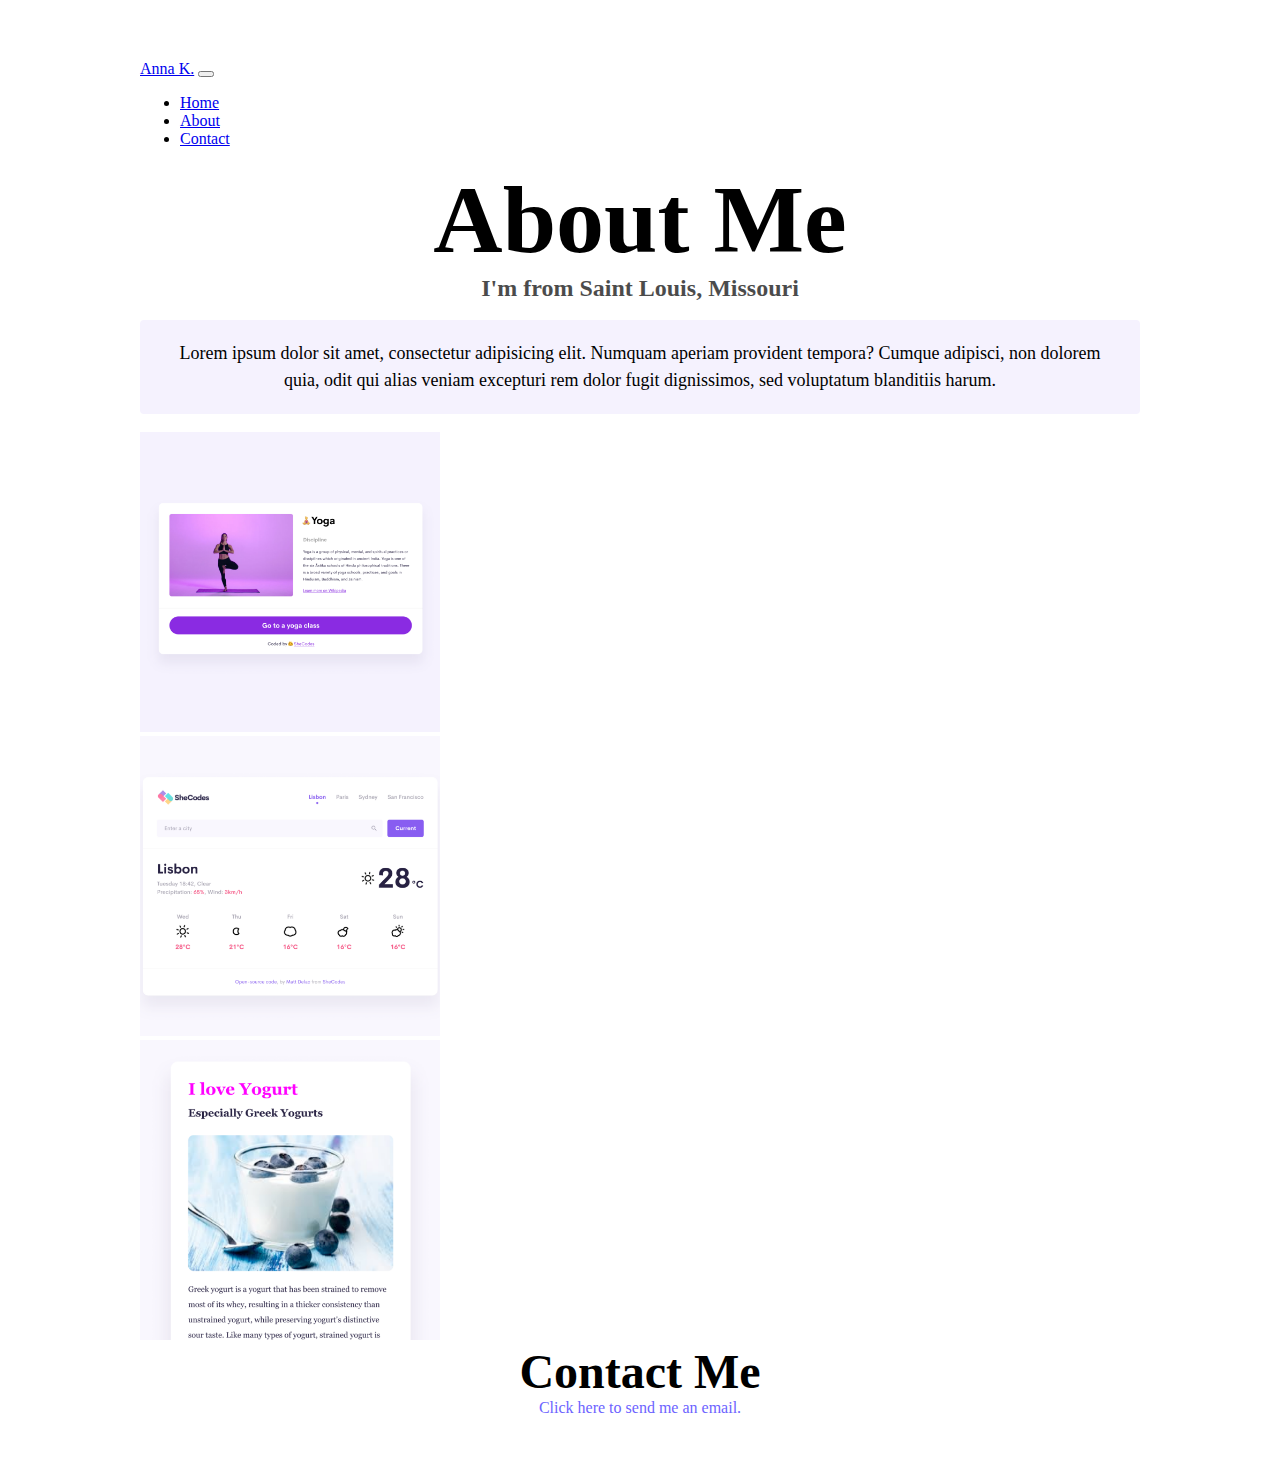
==== about.html @ 1eef8f0a "through VS code" ====
<!DOCTYPE html>
<html lang="en">
  <head>
    <meta charset="UTF-8" />
    <meta http-equiv="X-UA-Compatible" content="IE=edge" />
    <meta name="viewport" content="width=device-width, initial-scale=1.0" />
    <link rel="stylesheet" href="style.css" />
    <link
      href="https://cdn.jsdelivr.net/npm/bootstrap@5.1.3/dist/css/bootstrap.min.css"
      rel="stylesheet"
      integrity="sha384-1BmE4kWBq78iYhFldvKuhfTAU6auU8tT94WrHftjDbrCEXSU1oBoqyl2QvZ6jIW3"
      crossorigin="anonymous"
    />
    <script
      src="https://cdn.jsdelivr.net/npm/bootstrap@5.1.3/dist/js/bootstrap.bundle.min.js"
      integrity="sha384-ka7Sk0Gln4gmtz2MlQnikT1wXgYsOg+OMhuP+IlRH9sENBO0LRn5q+8nbTov4+1p"
      crossorigin="anonymous"
    ></script>
    <title>About Anna</title>
  </head>
  <body>
      <nav class="navbar navbar-expand-lg navbar-light bg-light">
          <div class="container-fluid">
            <a class="navbar-brand" href="#">Anna K.</a>
            <button
              class="navbar-toggler"
              type="button"
              data-bs-toggle="collapse"
              data-bs-target="#navbarNav"
              aria-controls="navbarNav"
              aria-expanded="false"
              aria-label="Toggle navigation"
            >
              <span class="navbar-toggler-icon"></span>
            </button>
            <div class="collapse navbar-collapse" id="navbarNav">
              <ul class="navbar-nav">
                <li class="nav-item">
                  <a class="nav-link active" aria-current="page" href="index.html">Home</a>
                </li>
                <li class="nav-item">
                  <a class="nav-link" href="about.html">About</a>
                </li>
                <li class="nav-item contact">
                  <a class="nav-link" href="about.html#contact">Contact</a>
                </li>
              </ul>
            </div>
          </div>
        </nav>
    <h1>About Me</h1>
    <h3>I'm from Saint Louis, Missouri</h3>
    <p class="p-4">  Lorem ipsum dolor sit amet, consectetur adipisicing elit. Numquam
        aperiam provident tempora? Cumque adipisci, non dolorem quia, odit qui
        alias veniam excepturi rem dolor fugit dignissimos, sed voluptatum
        blanditiis harum.
    </p>
    <div class="container">
        <div class="row">
          <div class="col p-3 border-3 border-light"><img src="images/yoga.png"alt="person practicing yoga" class="aboutProjects img"/>
          </div>
          <div class="col p-3 border-3 border-light"><img src="images/weather.png"alt="weather forecasting app" class="aboutProjects img"/>
          </div>
          <div class="col p-3 border-3 border-light"><img src="images/yogurt.png"alt="yogurt" class="aboutProjects img"/>
          </div>
        </div>
      </div>

    </div>
    <div id="contact">
      <h2>Contact Me</h2>
      <a href="mailto:akazanec@gmail.com" class="email-link">
Click here to send me an email.
      </a>
    </div>
  </body>
</html>
---- style.css ----
:root {
  --primary-color: #6c63ff;
  --secondary-color: #f5f2fe;
  --box-shadow: 0 5px 10px rgba(0, 0, 0, 0.3);
}

body {
  margin: 60px auto;
  max-width: 1000px;
}

h1,
h2,
h3 {
  text-align: center;
  margin: 0;
}

h1 {
  font-size: 96px;
}

h2 {
  font-size: 48px;
}

h3 {
  font-size: 24px;
  opacity: 0.7;
}

p {
  background: var(--secondary-color);
  padding: 20px;
  border-radius: 4px;
  font-size: 18px;
  line-height: 1.5;
  text-align: center;
}

.yogaDescrip {
  background-color: white;
  text-align: left;
}

.yogurtDescrip {
  background-color: white;
  text-align: left;
}

.weatherDescrip {
  background-color: white;
  text-align: right;
}

.btn {
  box-shadow: var(--box-shadow);
}

.bg-primary-color {
  background-color: #6c63ff !important;
  color: white !important;
}

.aboutProjects {
  max-width: 300px !important;
}

.img {
  max-width: 500px;
}

.navigation-links {
  display: flex;
  margin-top: 40px;
  justify-content: center;
}

.navigation-links a {
  margin: 20px;
  border-radius: 4px;
  padding: 20px 15px;
  text-decoration: none;
  text-transform: capitalize;
}

.contact-link {
  background: var(--primary-color);
  box-shadow: var(--box-shadow);
  color: white;
}

.about-link {
  color: var(--primary-color);
  border: 1px solid var(--primary-color);
}

.homepage-link {
  color: var(--primary-color);
  text-align: center;
  display: block;
}

.about-paragraphs {
  display: flex;
  margin: 30px 0;
}

.about-paragraphs p {
  margin: 10px;
}

.email-link {
  display: flex;
  justify-content: center;
  color: var(--primary-color);
  font-size: 16px;
  text-decoration: none;
}

.email-link:hover {
  text-decoration: underline;
}
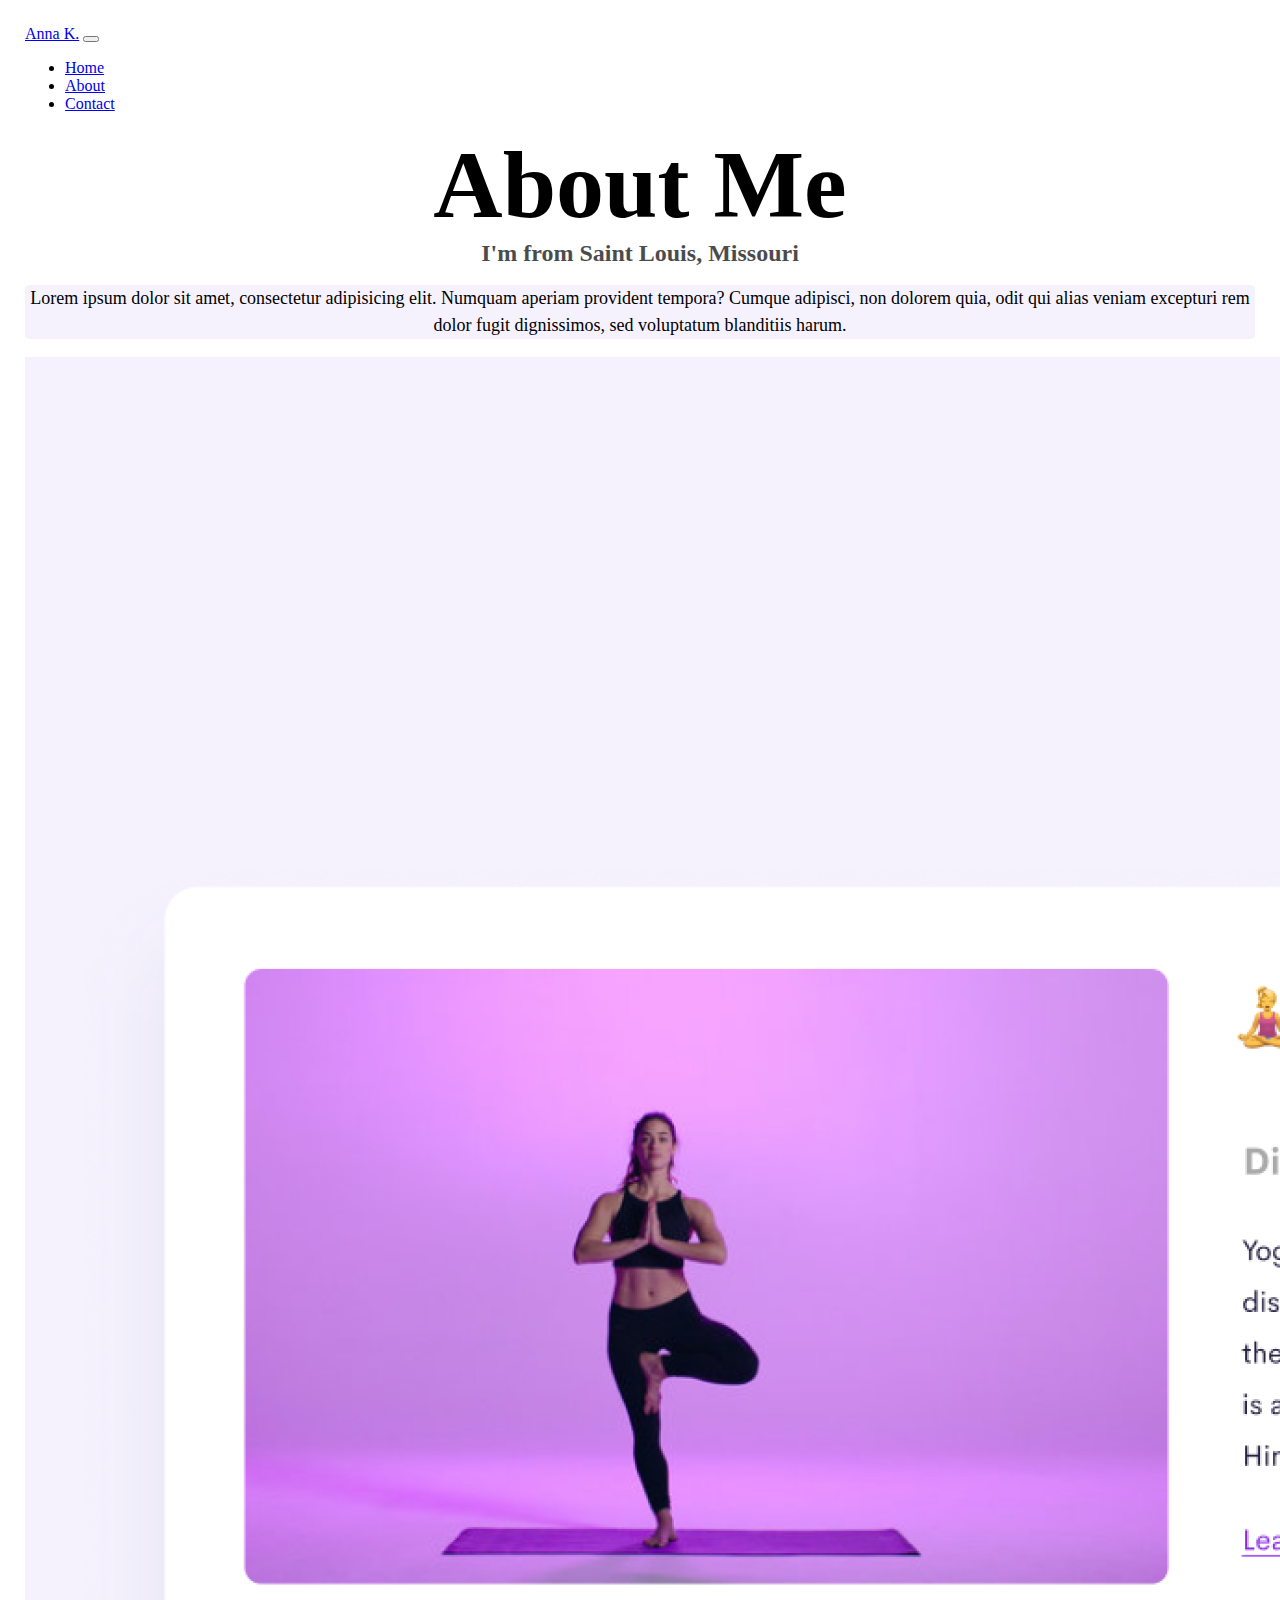
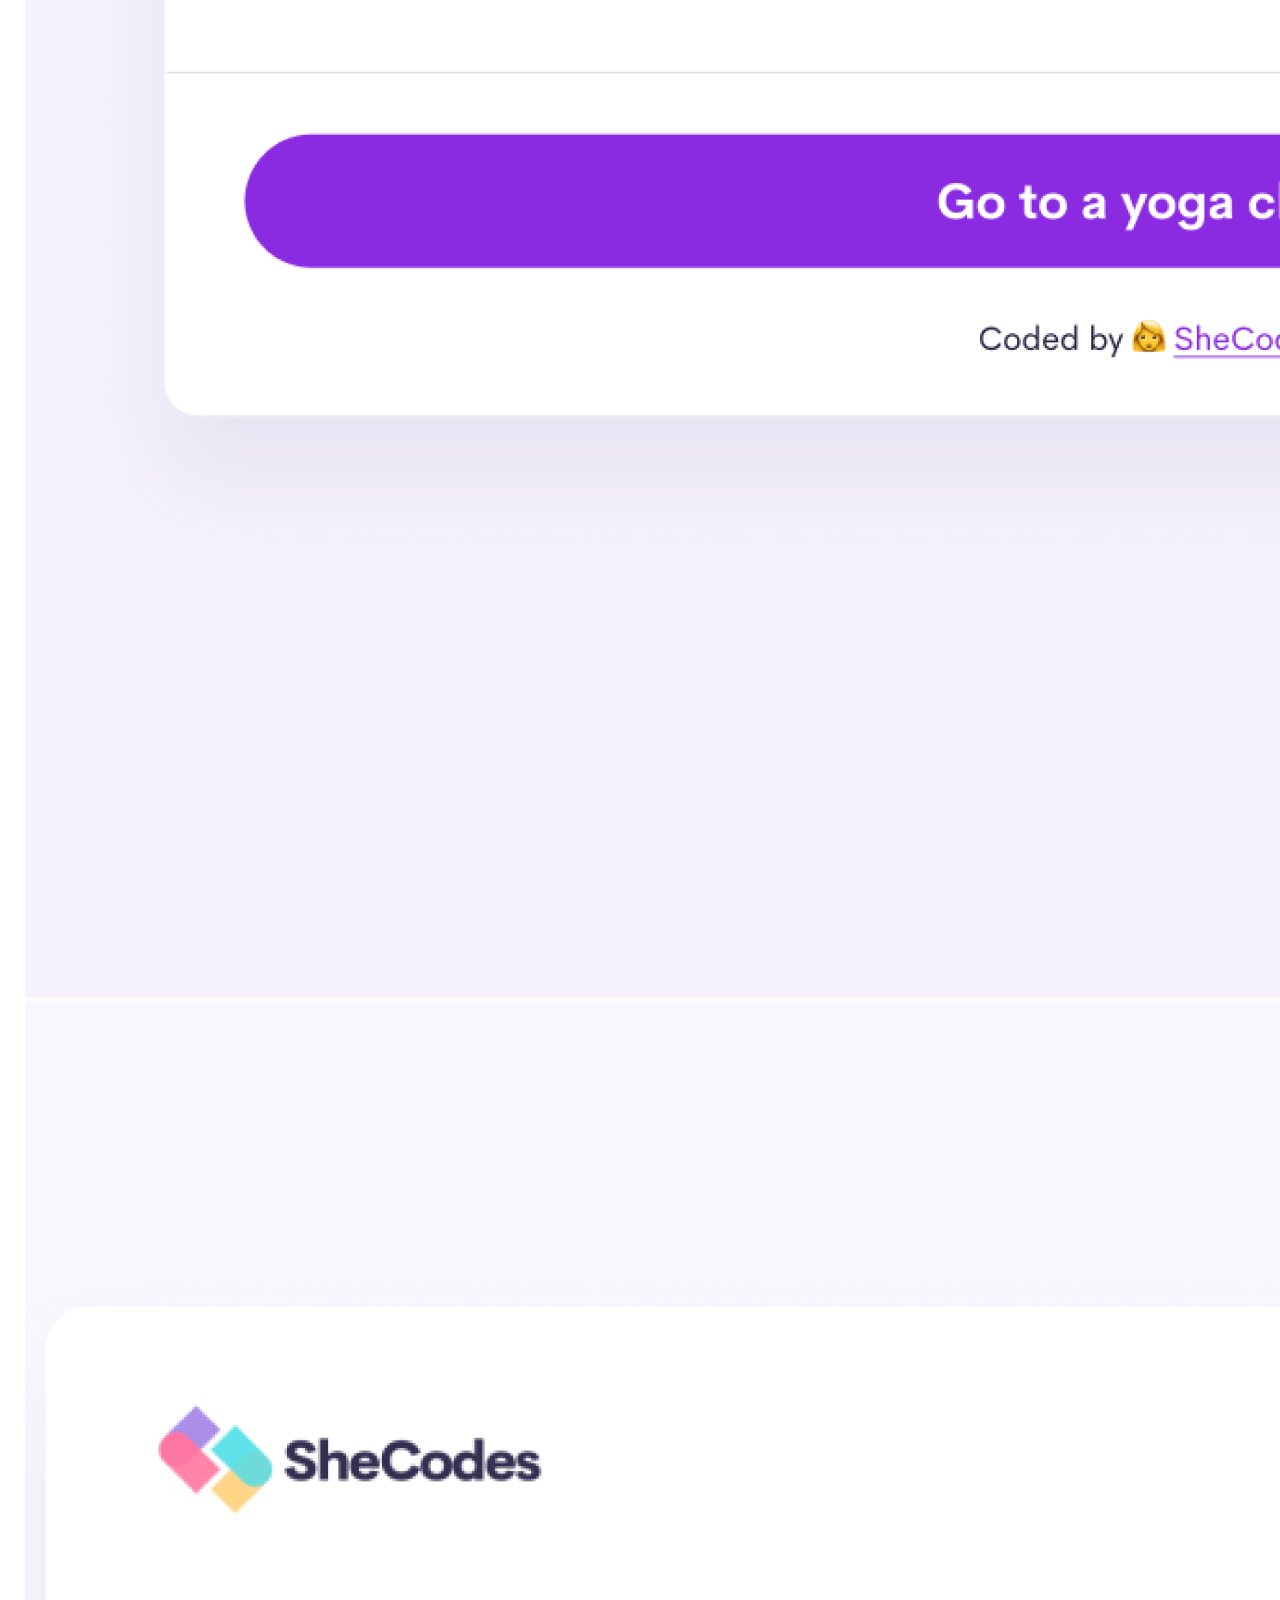
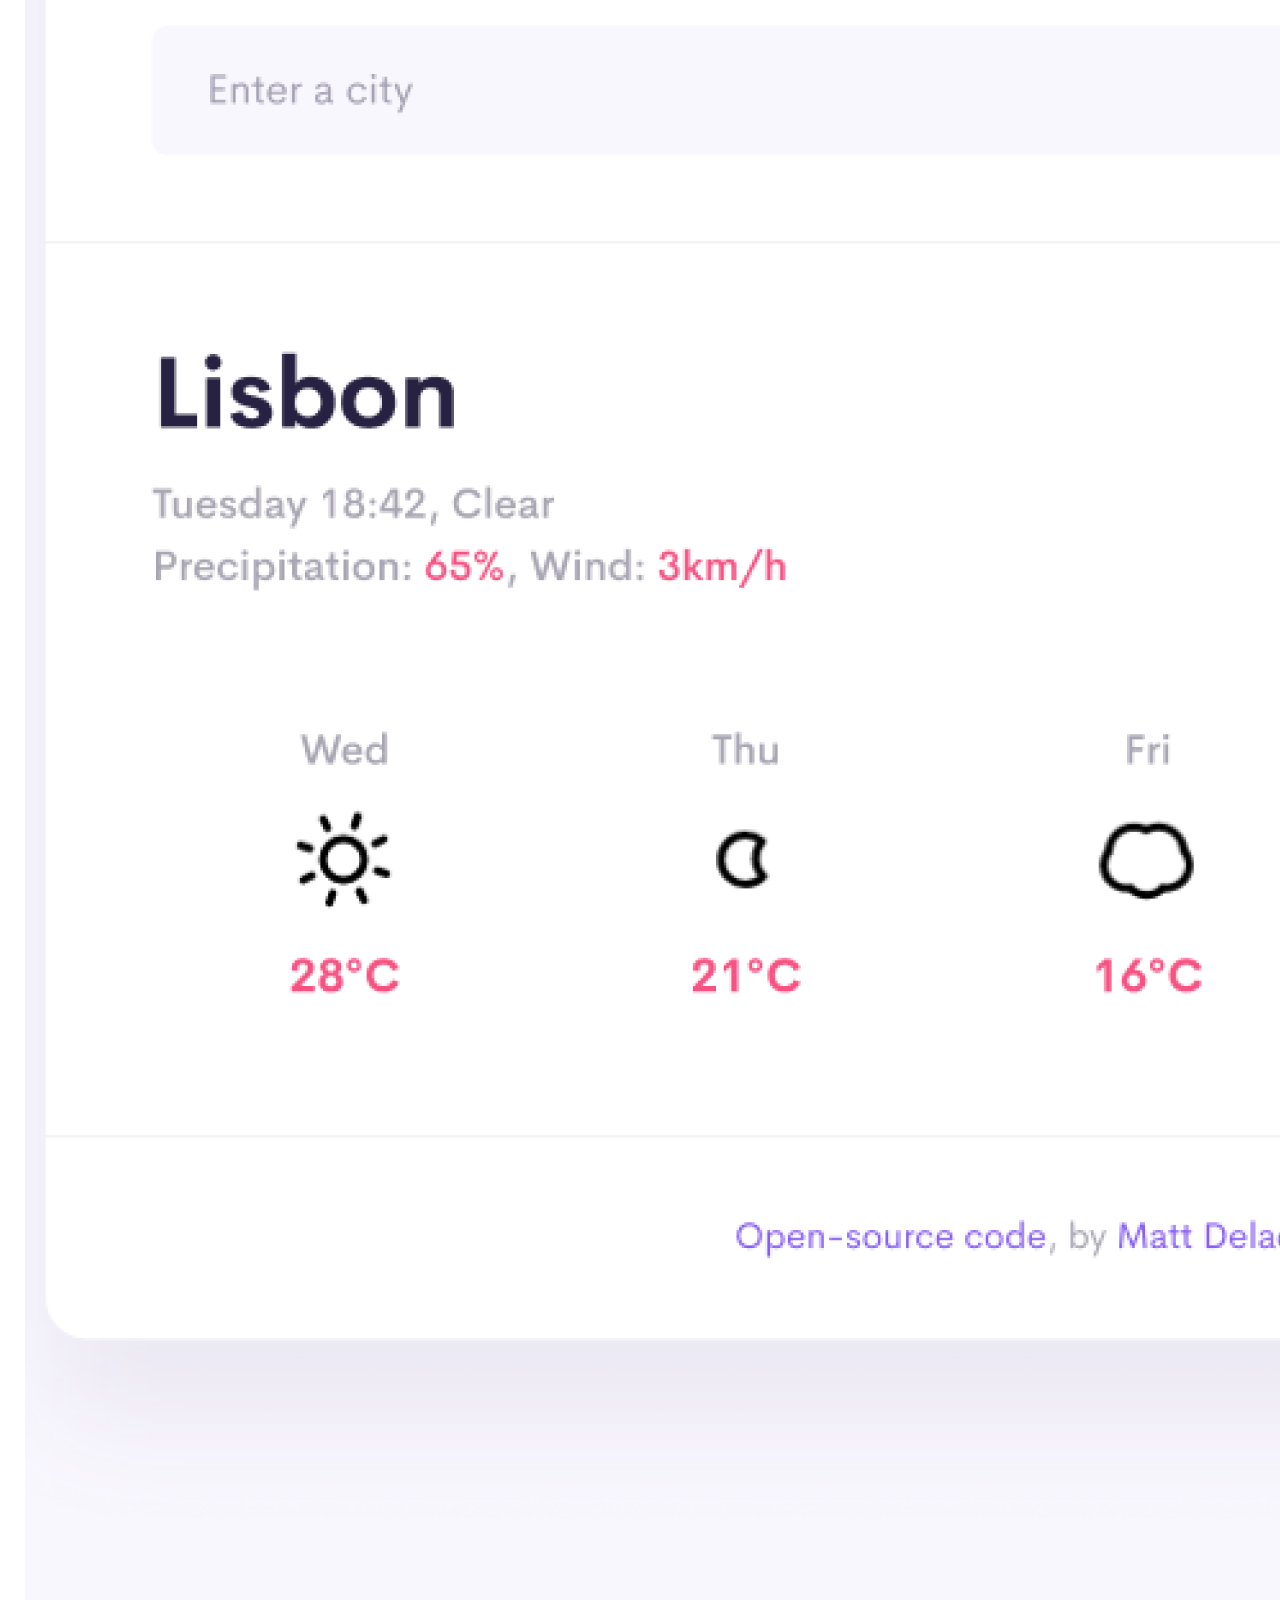
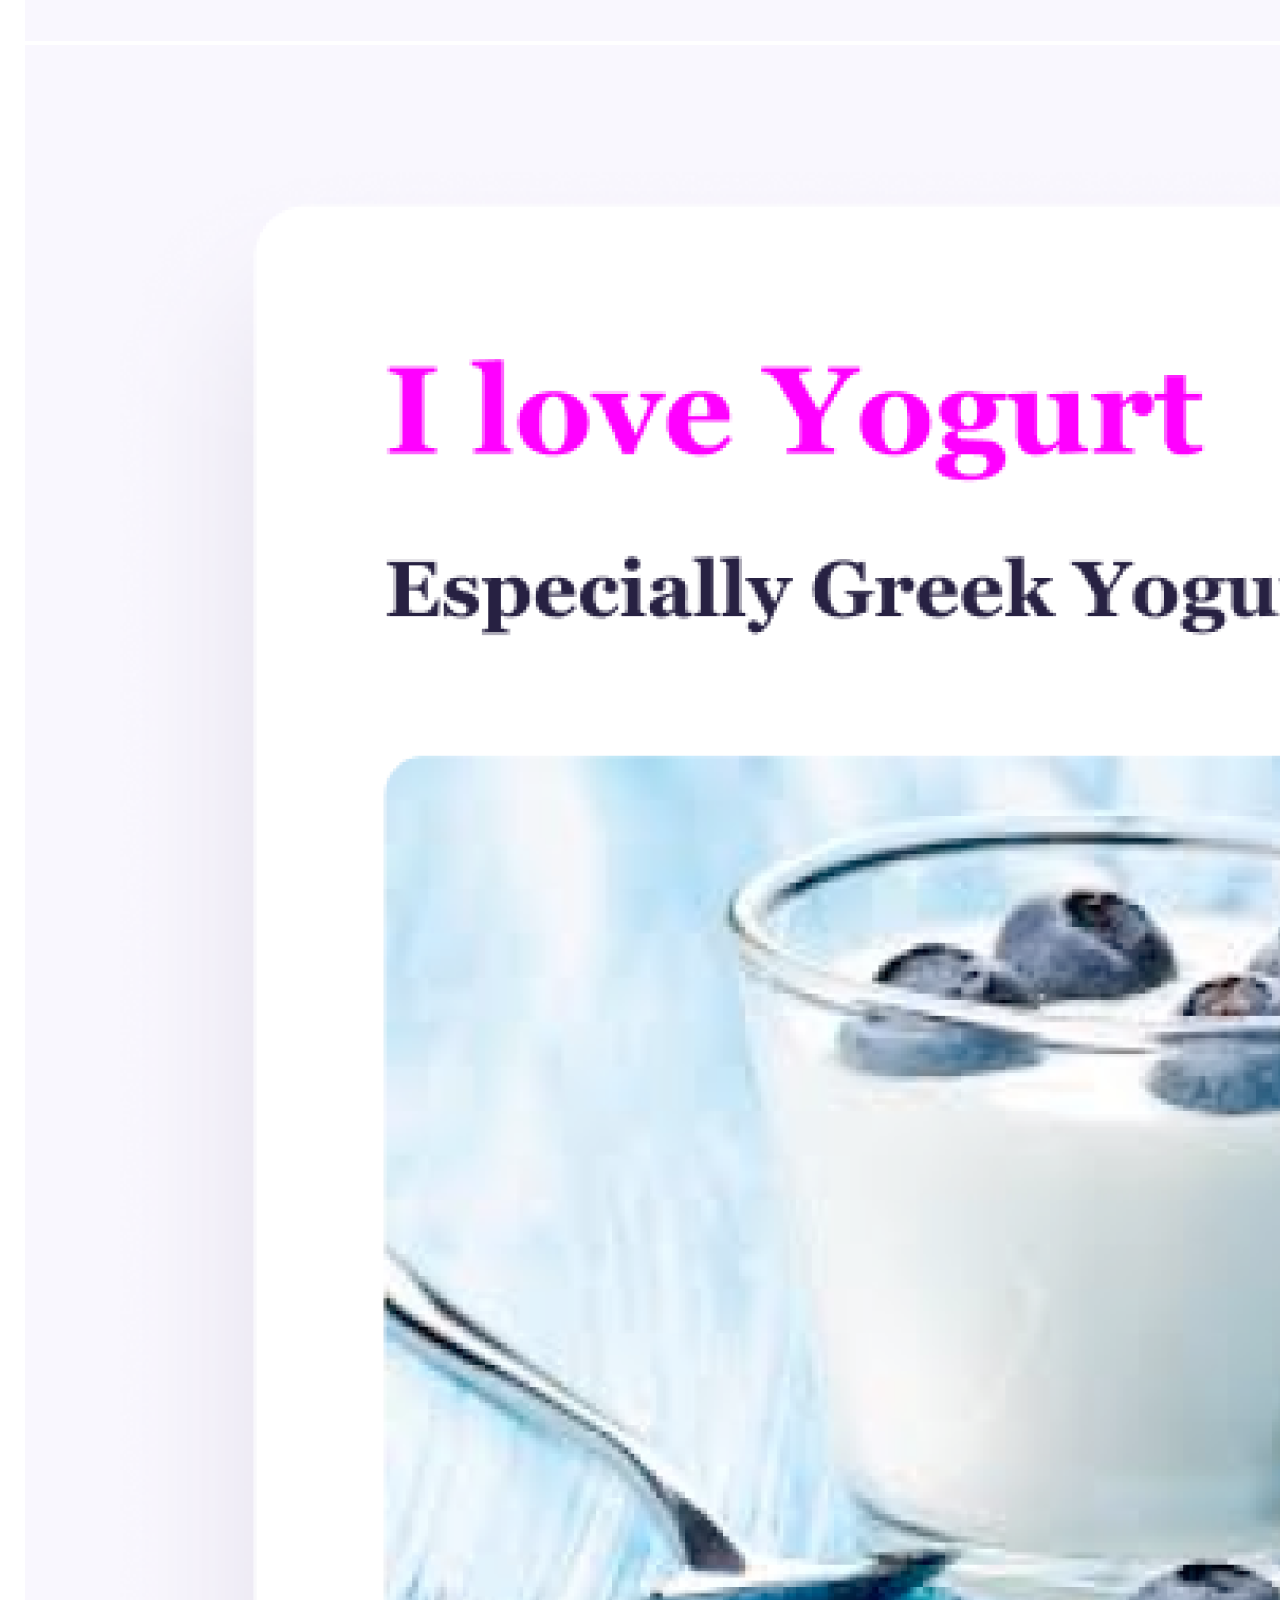
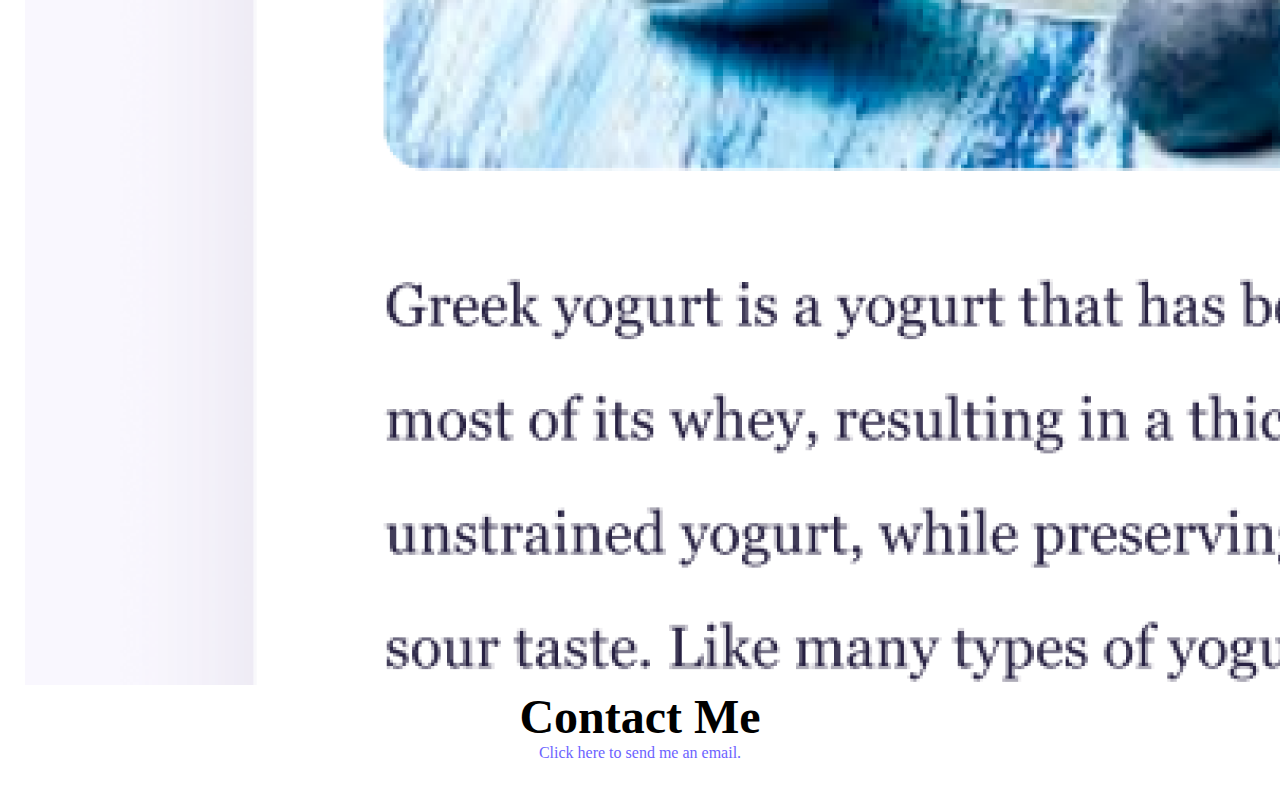
==== commit 5088818d: "index responsive" ====
--- a/about.html
+++ b/about.html
@@ -4,7 +4,6 @@
     <meta charset="UTF-8" />
     <meta http-equiv="X-UA-Compatible" content="IE=edge" />
     <meta name="viewport" content="width=device-width, initial-scale=1.0" />
-    <link rel="stylesheet" href="style.css" />
     <link
       href="https://cdn.jsdelivr.net/npm/bootstrap@5.1.3/dist/css/bootstrap.min.css"
       rel="stylesheet"
@@ -16,8 +15,11 @@
       integrity="sha384-ka7Sk0Gln4gmtz2MlQnikT1wXgYsOg+OMhuP+IlRH9sENBO0LRn5q+8nbTov4+1p"
       crossorigin="anonymous"
     ></script>
+    <link rel="stylesheet" href="style.css" />
     <title>About Anna</title>
   </head>
+
+  
   <body>
       <nav class="navbar navbar-expand-lg navbar-light bg-light">
           <div class="container-fluid">
@@ -55,13 +57,13 @@
         alias veniam excepturi rem dolor fugit dignissimos, sed voluptatum
         blanditiis harum.
     </p>
-    <div class="container">
-        <div class="row">
-          <div class="col p-3 border-3 border-light"><img src="images/yoga.png"alt="person practicing yoga" class="aboutProjects img"/>
+    <div class="d-flex flex-column">
+        <div class="row justify-content-evenly text-center p-3">
+          <div class="col-sm border-3 border-light p-2"><img src="images/yoga.png"alt="person practicing yoga" class="aboutProjects img"/>
           </div>
-          <div class="col p-3 border-3 border-light"><img src="images/weather.png"alt="weather forecasting app" class="aboutProjects img"/>
+          <div class="col-sm border-3 border-light p-2"><img src="images/weather.png"alt="weather forecasting app" class="aboutProjects img"/>
           </div>
-          <div class="col p-3 border-3 border-light"><img src="images/yogurt.png"alt="yogurt" class="aboutProjects img"/>
+          <div class="col-sm border-3 border-light p-2"><img src="images/yogurt.png"alt="yogurt" class="aboutProjects img"/>
           </div>
         </div>
       </div>
--- a/style.css
+++ b/style.css
@@ -5,8 +5,7 @@
 }
 
 body {
-  margin: 60px auto;
-  max-width: 1000px;
+  margin: 25px;
 }
 
 h1,
@@ -31,7 +30,6 @@
 
 p {
   background: var(--secondary-color);
-  padding: 20px;
   border-radius: 4px;
   font-size: 18px;
   line-height: 1.5;
@@ -60,14 +58,6 @@
 .bg-primary-color {
   background-color: #6c63ff !important;
   color: white !important;
-}
-
-.aboutProjects {
-  max-width: 300px !important;
-}
-
-.img {
-  max-width: 500px;
 }
 
 .navigation-links {
@@ -121,3 +111,16 @@
 .email-link:hover {
   text-decoration: underline;
 }
+
+@media (max-width: 800px) {
+  .weatherPic,
+  .yogaPic,
+  .yogurtPic {
+    display: none !important;
+  }
+  .weatherDescrip,
+  .yogaDescrip,
+  .yogurtDescrip {
+    text-align: center;
+  }
+}
